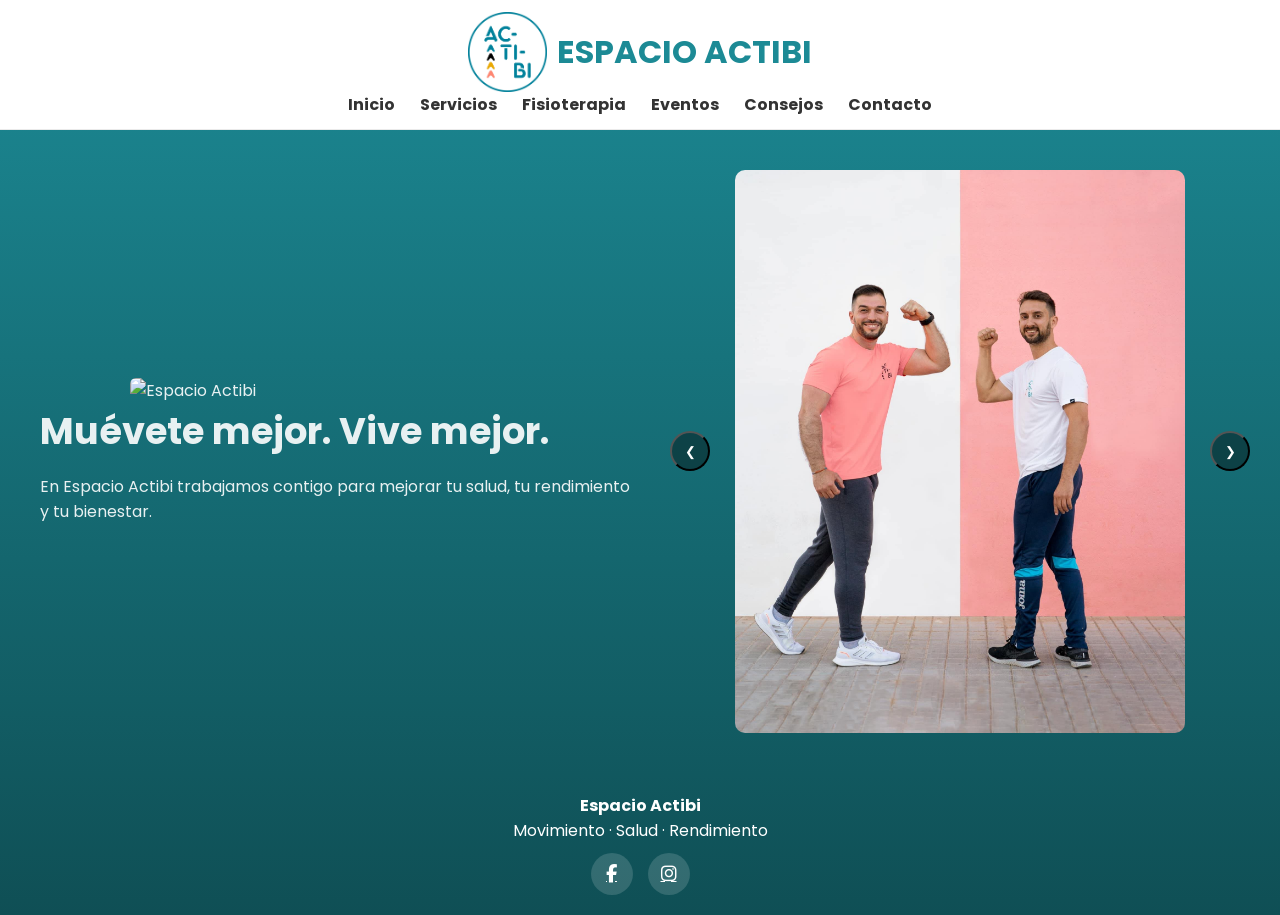
==== index.html @ de7ad3ad "versión 16/7 de mayo" ====
<!DOCTYPE html>
<html lang="es">
<head>
  <meta charset="UTF-8">
  <meta name="viewport" content="width=device-width, initial-scale=1.0">
  <title>Espacio Actibi</title>

  <link rel="stylesheet" href="css/styles.css">

  <!-- ICONOS -->
  <link rel="stylesheet" href="https://cdnjs.cloudflare.com/ajax/libs/font-awesome/6.5.0/css/all.min.css">
</head>
<body>

<!-- HEADER -->
<header>
  <div class="header-container">
    <div class="logo">
      <img src="assets/logo.jpg" alt="Espacio Actibi">
      <h1>ESPACIO ACTIBI</h1>
    </div>
    <nav>
      <ul>
        <li><a href="#inicio">Inicio</a></li>
        <li><a href="#servicios">Servicios</a></li>
        <li><a href="#fisioterapia">Fisioterapia</a></li>
        <li><a href="#eventos">Eventos</a></li>
        <li><a href="#consejos">Consejos</a></li>
        <li><a href="#contacto">Contacto</a></li>
      </ul>
    </nav>
  </div>
</header>

<main id="app">

  <!-- INICIO -->
  <section id="inicio" class="vista activa">
    <div class="contenido-vista">

      <div class="texto">
        <img src="assets/logo2.jpg" alt="Espacio Actibi" class="logo-seccion">
        <h2>Muévete mejor. Vive mejor.</h2>
        <p>En Espacio Actibi trabajamos contigo para mejorar tu salud, tu rendimiento y tu bienestar.</p>
      </div>

      <div class="carousel-container">
        <div class="carousel-track">
          <div class="slide"><img src="assets/inicio/mix_ToniJordi.jpg" alt=""></div>
          <div class="slide"><img src="assets/inicio/mix_entrenando.jpg" alt=""></div>
          <div class="slide"><img src="assets/inicio/mix_plancha.jpg" alt=""></div>
          <div class="slide"><img src="assets/inicio/mix_textoPubli.jpg" alt=""></div>
          <div class="slide"><img src="assets/inicio/mix_textoPubli2.jpg" alt=""></div>
          <div class="slide"><img src="assets/inicio/mix_textoCentro.jpg" alt=""></div>
          <div class="slide"><img src="assets/inicio/mix_entrenoPoseChicas.jpg" alt=""></div>
        </div>

        <button class="arrow prev">&#10094;</button>
        <button class="arrow next">&#10095;</button>
      </div>

    </div>
  </section>

  <!-- SERVICIOS -->
  <section id="servicios" class="vista">
    <div class="contenido-vista">

      <div class="texto">
        <img src="assets/logo3.jpg" alt="Espacio Actibi" class="logo-seccion">
        <h2>Entrenamiento adaptado a ti</h2>
        <p>Cada persona es diferente. Por eso diseñamos entrenamientos personalizados.</p>
      </div>

      <div class="carousel-container">
        <div class="carousel-track">
          <div class="slide"><img src="assets/servicios/entreno.jpg" alt=""></div>
          <div class="slide"><img src="assets/servicios/entreno_mayores1.jpg" alt=""></div>
          <div class="slide"><img src="assets/servicios/enrtreno_plancha2.jpg" alt=""></div>
          <div class="slide"><img src="assets/servicios/entreno_mayores2.jpg" alt=""></div>
        </div>

        <button class="arrow prev">&#10094;</button>
        <button class="arrow next">&#10095;</button>
      </div>

    </div>
  </section>

  <!-- FISIOTERAPIA -->
  <section id="fisioterapia" class="vista">
    <div class="contenido-vista">

      <div class="texto">
        <img src="assets/logofisio.jpg" alt="Espacio Actibi" class="logo-seccion">
        <h2>Fisioterapia activa</h2>
        <p>Te acompañamos en tu recuperación siendo parte activa del proceso.</p>
      </div>

      <div class="carousel-container">
        <div class="carousel-track">
          <div class="slide"><img src="assets/fisioterapia/fisio_1.jpg" alt=""></div>
          <div class="slide"><img src="assets/fisioterapia/fisio_masaje.jpg" alt=""></div>
          <div class="slide"><img src="assets/fisioterapia/rehab_Rehabilitacion.jpg" alt=""></div>
          <div class="slide"><img src="assets/fisioterapia/rehab_rehabilitacion2.jpg.jpg" alt=""></div>
          <div class="slide"><img src="assets/fisioterapia/fisio_ecografia.jpg" alt=""></div>
          <div class="slide"><img src="assets/fisioterapia/fisio_textoFisioActiva.jpg" alt=""></div>
        </div>

        <button class="arrow prev">&#10094;</button>
        <button class="arrow next">&#10095;</button>
      </div>

    </div>
  </section>

  <!-- EVENTOS -->
  <section id="eventos" class="vista">
    <div class="contenido-vista">

      <div class="texto">
        <img src="assets/eventos/eventos_logo.jpg" alt="Espacio Actibi" class="logo-seccion">
        <h2>Entrenar también es compartir</h2>
        <p>Actividades que van más allá del entrenamiento.</p>
      </div>

      <div class="carousel-container">
        <div class="carousel-track">
          <div class="slide"><img src="assets/eventos/Evento_carrera.jpg" alt=""></div>
          <div class="slide"><img src="assets/eventos/Evento_senderismo.jpg" alt=""></div>
          <div class="slide"><img src="assets/eventos/Evento_cena.jpg" alt=""></div>
          <div class="slide"><img src="assets/eventos/Evento_senderistaGrupo.jpg" alt=""></div>
        </div>

        <button class="arrow prev">&#10094;</button>
        <button class="arrow next">&#10095;</button>
      </div>

    </div>
  </section>

  <!-- CONSEJOS -->
  <section id="consejos" class="vista">
    <div class="contenido-vista">

      <div class="texto">
        <img src="assets/logo_4.jpg" alt="Espacio Actibi" class="logo-seccion">
        <h2>Aprende a cuidarte</h2>
        <p>Pequeños cambios pueden marcar grandes diferencias.</p>
      </div>

      <div class="carousel-container">
        <div class="carousel-track">
          <div class="slide"><img src="assets/consejos/consejo_1.jpg" alt=""></div>
          <div class="slide"><img src="assets/consejos/consejo_2.jpg" alt=""></div>
          <div class="slide"><img src="assets/consejos/consejo_3.jpg" alt=""></div>
          <div class="slide"><img src="assets/consejos/consejo_enfoquetexto.jpg" alt=""></div>
          <div class="slide"><img src="assets/consejos/consejo_textoDolor.jpg" alt=""></div>
          <div class="slide"><img src="assets/consejos/consejo_vacaciones.jpg" alt=""></div>
        </div>

        <button class="arrow prev">&#10094;</button>
        <button class="arrow next">&#10095;</button>
      </div>

    </div>
  </section>

  <!-- CONTACTO -->
  <section id="contacto" class="vista contacto">

    <div class="contacto-wrapper">

      <h2>Empieza hoy</h2>
      <p>Si quieres mejorar tu salud o rendimiento, estamos aquí para ayudarte.</p>

      <!-- FORMULARIO -->
      <div class="form-container grande">
        <form action="#" method="post">
          <input type="text" placeholder="Nombre" required>
          <input type="email" placeholder="Email" required>
          <textarea placeholder="Mensaje"></textarea>
          <button type="submit">Enviar</button>
        </form>
      </div>

      <!-- INFO EMPRESA -->
      <div class="info-empresa">

        <div class="bloque">
          <i class="fas fa-map-marker-alt"></i>
          <div>
            <span>Dirección</span>
            <a href="https://www.google.com/maps?q=Carrer+Sant+Félix+44+Nules+Castelló" target="_blank">
              Carrer Sant Félix, 44<br>Nules, Castelló
            </a>
          </div>
        </div>

        <div class="divider"></div>

        <div class="bloque">
          <i class="fas fa-phone"></i>
          <div>
            <span>Teléfono</span>
            <a href="tel:681900306">681 90 03 06</a>
          </div>
        </div>

      </div>

    </div>

  </section>

</main>

<!-- FOOTER -->
<footer>
  <p><strong>Espacio Actibi</strong></p>
  <p>Movimiento · Salud · Rendimiento</p>

  <div class="redes-footer">
    <a href="https://www.facebook.com/espacioactibi" target="_blank">
      <i class="fab fa-facebook-f"></i>
    </a>
    <a href="https://www.instagram.com/espacio_actibi/" target="_blank">
      <i class="fab fa-instagram"></i>
    </a>
  </div>
</footer>

<script src="js/script.js"></script>

</body>
</html>
---- css/styles.css ----
/* =========================
   FUENTE
========================= */
@import url('https://fonts.googleapis.com/css2?family=Poppins:wght@300;400;600;700&display=swap');

/* =========================
   VARIABLES
========================= */
:root {
    --color-principal: #1C8A95;
    --color-secundario: rgba(255,255,255,0.9);
    --color-gris: rgba(255,255,255,0.2);
}

/* =========================
   RESET + CONTROL OVERFLOW
========================= */
* {
    margin: 0;
    padding: 0;
    box-sizing: border-box;
    max-width: 100%;
}

html, body {
    overflow-x: hidden;
}

/* =========================
   BASE
========================= */
body {
    font-family: 'Poppins', sans-serif;
    background: linear-gradient(to bottom, #1C8A95, #0f4f55);
    color: var(--color-secundario);
    display: flex;
    flex-direction: column;
    min-height: 100vh;
}

/* =========================
   HEADER
========================= */
header {
    height: 130px;
    background: white;
    border-bottom: 1px solid #eaeaea;
    display: flex;
    justify-content: center;
    align-items: center;
    position: fixed;
    width: 100%;
    top: 0;
    z-index: 100;
}

.header-container {
    display: flex;
    flex-direction: column;
    align-items: center;
}

.logo {
    display: flex;
    align-items: center;
    gap: 10px;
}

.logo img {
    height: 80px;
}

header h1 {
    color: var(--color-principal);
}

nav ul {
    display: flex;
    gap: 25px;
    list-style: none;
}

nav a {
    color: #333;
    text-decoration: none;
    font-weight: bold;
}

/* =========================
   APP
========================= */
#app {
    margin-top: 130px;
    flex: 1;
}

/* =========================
   VISTAS
========================= */
.vista {
    display: none;
    padding: 40px 20px;
}

.vista.activa {
    display: block;
}

/* =========================
   LAYOUT
========================= */
.contenido-vista {
    display: flex;
    align-items: center;
    justify-content: space-between;
    gap: 40px;
}

/* =========================
   TEXTO
========================= */
.texto {
    flex: 1;
    position: relative;
    left: 20px;
}

.texto h2 {
    font-size: 2.3rem;
    margin-bottom: 15px;
}

.texto p {
    font-size: 1rem;
}

/* =========================
   LOGO SECCIÓN (ARREGLADO)
========================= */
.logo-seccion {
    position: relative;
    left: 90px;
    width: 100%;
    max-width: 350px;
    opacity: 1;
    border-radius: 6px;

}


/* =========================
   CARRUSEL
========================= */
.carousel-container {
    flex: 1;
    overflow: hidden;
    position: relative;
}

.carousel-track {
    display: flex;
    transition: transform 0.5s ease;
}

.slide {
    min-width: 100%;
    display: flex;
    justify-content: center;
}

.slide img {
    max-width: 450px;
    border-radius: 10px;
}

/* =========================
   FLECHAS
========================= */
.arrow {
    position: absolute;
    top: 50%;
    transform: translateY(-50%);
    width: 40px;
    height: 40px;
    border-radius: 50%;
    background: rgba(0,0,0,0.4);
    color: white;
    cursor: pointer;
}

.prev { left: 10px; }
.next { right: 10px; }

/* =========================
   CONTACTO PREMIUM
========================= */

.contacto-wrapper {
    max-width: 600px;
    margin: auto;
    text-align: center;
}

/* TÍTULOS */
.contacto-wrapper h2 {
    font-size: 2rem;
    margin-bottom: 10px;
}

.contacto-wrapper p {
    margin-bottom: 30px;
    opacity: 0.85;
}

/* FORMULARIO */
.form-container.grande {
    background: rgba(255,255,255,0.12);
    backdrop-filter: blur(15px);

    padding: 30px;
    border-radius: 16px;

    box-shadow: 0 15px 35px rgba(0,0,0,0.25);

    margin-bottom: 30px;
}

/* INPUTS */
.form-container input,
.form-container textarea {
    width: 100%;
    padding: 14px;

    border-radius: 8px;
    border: none;

    margin-bottom: 12px;

    background: rgba(255,255,255,0.95);
    font-size: 0.95rem;
}

/* BOTÓN */
.form-container button {
    width: 100%;
    padding: 14px;

    background: #1C8A95;
    color: white;

    border: none;
    border-radius: 8px;

    font-weight: bold;
    font-size: 1rem;

    cursor: pointer;
    transition: all 0.3s ease;
}

.form-container button:hover {
    background: #146d75;
    transform: scale(1.03);
}

/* INFO EMPRESA */
.info-empresa {
    background: rgba(255,255,255,0.08);
    backdrop-filter: blur(12px);

    border-radius: 16px;
    padding: 20px;

    display: flex;
    justify-content: space-between;
    align-items: center;

    box-shadow: 0 10px 25px rgba(0,0,0,0.2);
}

/* BLOQUES */
.bloque {
    display: flex;
    align-items: center;
    gap: 12px;
}

/* ICONOS */
.bloque i {
    font-size: 22px;
    color: #fff;
}

/* TEXTO */
.bloque span {
    font-size: 0.8rem;
    opacity: 0.7;
    display: block;
}

.bloque a {
    color: white;
    font-weight: bold;
    text-decoration: none;
}

.bloque a:hover {
    text-decoration: underline;
}

/* DIVISOR */
.divider {
    width: 1px;
    height: 40px;
    background: rgba(255,255,255,0.2);
}
/* =========================
   FOOTER
========================= */
footer {
    text-align: center;
    padding: 20px;
    color: white;
}

/* CONTENEDOR ICONOS */
.redes-footer {
    display: flex;
    justify-content: center;
    gap: 15px;
    margin-top: 10px;
}

/* ICONOS */
.redes-footer a {
    width: 42px;
    height: 42px;

    display: flex;
    align-items: center;
    justify-content: center;

    border-radius: 50%;

    background: rgba(255,255,255,0.15); /* 🔥 visible pero integrado */
    color: white;

    font-size: 18px;

    transition: all 0.3s ease;
}

/* HOVER GENERAL */
.redes-footer a:hover {
    transform: scale(1.1);
}

/* COLORES REDES */
.redes-footer a:nth-child(1):hover {
    background: #1877f2; /* Facebook */
}

.redes-footer a:nth-child(2):hover {
    background: #E1306C; /* Instagram */
}
/* =========================
   RESPONSIVE
========================= */
@media (max-width: 768px) {

    .contenido-vista {
        flex-direction: column;
        text-align: center;
    }

    .logo-seccion {
        position: static;
        width: 120px;
        margin: 0 auto 10px;
        opacity: 0.95;
    }

    .info-empresa {
        flex-direction: column;
        gap: 10px;
    }

}
@media (max-width: 768px) {

    /* =========================
       HEADER
    ========================= */
    header {
        height: auto;
        padding: 10px 0;
    }

    .header-container {
        width: 100%;
        align-items: center;
    }

    .logo {
        justify-content: center;
        gap: 8px;
    }

    .logo img {
        height: 50px; /* 🔥 antes 80px */
    }

    header h1 {
        font-size: 1.2rem;
    }

    /* =========================
       MENÚ
    ========================= */
    nav ul {
        display: grid;
        grid-template-columns: repeat(3, 1fr); /* 🔥 2 filas limpias */
        gap: 6px;
        padding: 5px 10px;
        text-align: center;
    }

    nav a {
        font-size: 0.8rem;
        padding: 4px;
    }

    /* =========================
       APP
    ========================= */
    #app {
        margin-top: 110px;
    }

    /* =========================
       VISTAS
    ========================= */
    .vista {
        padding: 40px 15px;
    }

    /* =========================
       LAYOUT
    ========================= */
    .contenido-vista {
        flex-direction: column;
        align-items: center;
        text-align: center;
        gap: 25px;
    }

    /* =========================
       TEXTO
    ========================= */
    .texto h2 {
        font-size: 1.8rem;
    }

    .texto p {
        font-size: 0.95rem;
    }

    /* =========================
       LOGO SECCIÓN (ARREGLADO)
    ========================= */
    .logo-seccion {
        position: static; /* 🔥 evita overflow */
        width: 120px;
        margin: 0 auto 10px;
        opacity: 0.95;
    }

    /* =========================
       CARRUSEL
    ========================= */
    .slide img {
        max-width: 90%;
    }

    /* =========================
       CONTACTO
    ========================= */
    .form-container.grande {
        padding: 20px;
    }

    .info-empresa {
        flex-direction: column;
        gap: 10px;
    }

    /* =========================
       FOOTER
    ========================= */
    footer {
        padding: 15px 10px;
    }

}
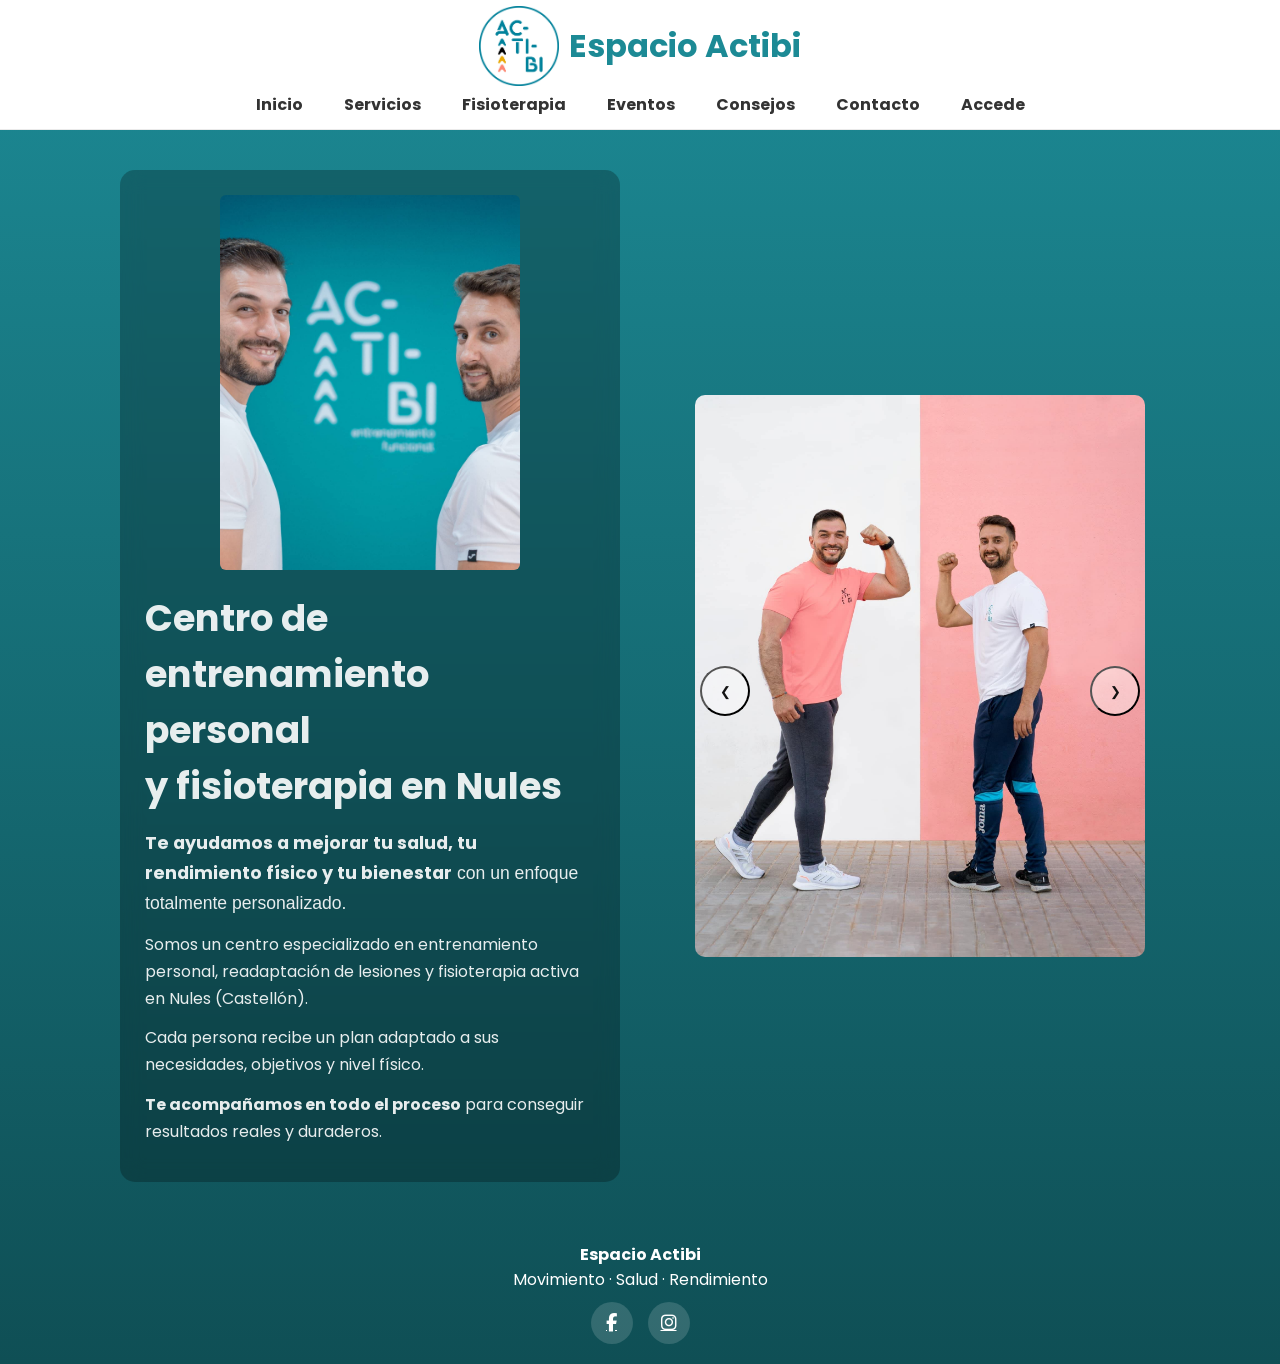
==== commit cf2f2899: "versión 18/7 de mayo" ====
--- a/index.html
+++ b/index.html
@@ -3,7 +3,8 @@
 <head>
   <meta charset="UTF-8">
   <meta name="viewport" content="width=device-width, initial-scale=1.0">
-  <title>Espacio Actibi</title>
+  <meta name="description" content="Centro de entrenamiento personal y fisioterapia en Nules. Mejora tu salud, recupera lesiones y entrena con profesionales.">
+  <title>Entrenamiento personal y fisioterapia en Nules | Espacio Actibi</title>
 
   <link rel="stylesheet" href="css/styles.css">
 
@@ -17,7 +18,7 @@
   <div class="header-container">
     <div class="logo">
       <img src="assets/logo.jpg" alt="Espacio Actibi">
-      <h1>ESPACIO ACTIBI</h1>
+      <h1>Espacio Actibi</h1>
     </div>
     <nav>
       <ul>
@@ -27,6 +28,7 @@
         <li><a href="#eventos">Eventos</a></li>
         <li><a href="#consejos">Consejos</a></li>
         <li><a href="#contacto">Contacto</a></li>
+        <li><a href="#login">Accede</a></li>
       </ul>
     </nav>
   </div>
@@ -40,10 +42,19 @@
 
       <div class="texto">
         <img src="assets/logo2.jpg" alt="Espacio Actibi" class="logo-seccion">
-        <h2>Muévete mejor. Vive mejor.</h2>
-        <p>En Espacio Actibi trabajamos contigo para mejorar tu salud, tu rendimiento y tu bienestar.</p>
-      </div>
-
+        <h2>
+          Centro de entrenamiento personal<br>
+          y fisioterapia en Nules
+        </h2>
+
+        <p><strong>Te ayudamos a mejorar tu salud, tu rendimiento físico y tu bienestar</strong> con un enfoque totalmente personalizado.</p>
+
+        <p>Somos un centro especializado en entrenamiento personal, readaptación de lesiones y fisioterapia activa en Nules (Castellón).</p>
+
+        <p>Cada persona recibe un plan adaptado a sus necesidades, objetivos y nivel físico.</p>
+
+        <p><strong>Te acompañamos en todo el proceso</strong> para conseguir resultados reales y duraderos.</p>
+      </div>
       <div class="carousel-container">
         <div class="carousel-track">
           <div class="slide"><img src="assets/inicio/mix_ToniJordi.jpg" alt=""></div>
@@ -68,8 +79,13 @@
 
       <div class="texto">
         <img src="assets/logo3.jpg" alt="Espacio Actibi" class="logo-seccion">
-        <h2>Entrenamiento adaptado a ti</h2>
-        <p>Cada persona es diferente. Por eso diseñamos entrenamientos personalizados.</p>
+        <h2>Entrenamiento personal adaptado a ti</h2>
+
+        <p><strong>Programas de entrenamiento diseñados para ti</strong>, según tu nivel, objetivos y experiencia.</p>
+
+        <p>Trabajamos con personas de todas las edades: iniciación, mejora física, pérdida de peso o rendimiento deportivo.</p>
+
+        <p><strong>Entrena de forma segura, eficaz y progresiva</strong>, evitando lesiones y mejorando tu calidad de vida.</p>
       </div>
 
       <div class="carousel-container">
@@ -93,8 +109,13 @@
 
       <div class="texto">
         <img src="assets/logofisio.jpg" alt="Espacio Actibi" class="logo-seccion">
-        <h2>Fisioterapia activa</h2>
-        <p>Te acompañamos en tu recuperación siendo parte activa del proceso.</p>
+        <h2>Fisioterapia en Nules basada en el movimiento</h2>
+
+        <p><strong>Tratamos la causa del problema, no solo el dolor.</strong></p>
+
+        <p>Combinamos terapia manual, ejercicio terapéutico y tecnología para una recuperación completa.</p>
+
+        <p><strong>Evita recaídas y mejora tu calidad de vida</strong> con un enfoque activo y personalizado.</p>
       </div>
 
       <div class="carousel-container">
@@ -102,7 +123,7 @@
           <div class="slide"><img src="assets/fisioterapia/fisio_1.jpg" alt=""></div>
           <div class="slide"><img src="assets/fisioterapia/fisio_masaje.jpg" alt=""></div>
           <div class="slide"><img src="assets/fisioterapia/rehab_Rehabilitacion.jpg" alt=""></div>
-          <div class="slide"><img src="assets/fisioterapia/rehab_rehabilitacion2.jpg.jpg" alt=""></div>
+          <div class="slide"><img src="assets/fisioterapia/rehab_rehabilitacion2.jpg" alt=""></div>
           <div class="slide"><img src="assets/fisioterapia/fisio_ecografia.jpg" alt=""></div>
           <div class="slide"><img src="assets/fisioterapia/fisio_textoFisioActiva.jpg" alt=""></div>
         </div>
@@ -120,8 +141,13 @@
 
       <div class="texto">
         <img src="assets/eventos/eventos_logo.jpg" alt="Espacio Actibi" class="logo-seccion">
-        <h2>Entrenar también es compartir</h2>
-        <p>Actividades que van más allá del entrenamiento.</p>
+        <h2>Eventos y actividades deportivas</h2>
+
+        <p><strong>Fomentamos un estilo de vida activo y saludable.</strong></p>
+
+        <p>Organizamos rutas, actividades grupales y eventos deportivos para crear comunidad.</p>
+
+        <p>Entrenar también es compartir, motivarse y disfrutar.</p>
       </div>
 
       <div class="carousel-container">
@@ -145,8 +171,13 @@
 
       <div class="texto">
         <img src="assets/logo_4.jpg" alt="Espacio Actibi" class="logo-seccion">
-        <h2>Aprende a cuidarte</h2>
-        <p>Pequeños cambios pueden marcar grandes diferencias.</p>
+        <h2>Consejos de salud y entrenamiento</h2>
+
+        <p><strong>Aprende a cuidarte mejor en tu día a día.</strong></p>
+
+        <p>Consejos prácticos para prevenir lesiones, mejorar tu rendimiento y mantener hábitos saludables.</p>
+
+        <p>Pequeños cambios que generan grandes resultados.</p>
       </div>
 
       <div class="carousel-container">
@@ -171,8 +202,9 @@
 
     <div class="contacto-wrapper">
 
-      <h2>Empieza hoy</h2>
-      <p>Si quieres mejorar tu salud o rendimiento, estamos aquí para ayudarte.</p>
+      <h2>Empieza hoy a mejorar tu salud</h2>
+
+      <p><strong>Estamos aquí para ayudarte.</strong> Contacta con nosotros y te asesoraremos sin compromiso.</p>
 
       <!-- FORMULARIO -->
       <div class="form-container grande">
@@ -212,7 +244,25 @@
     </div>
 
   </section>
-
+  <!-- ACCESO -->
+  <section id="login" class="vista login">
+    <div class="login-wrapper">
+
+      <h2>Acceso clientes</h2>
+
+      <p>Accede a tu área personal para consultar tu entrenamiento, evolución y citas.</p>
+
+      <div class="login-box">
+        <form>
+          <input type="email" placeholder="Email" required>
+          <input type="password" placeholder="Contraseña" required>
+
+          <button type="submit">Acceder</button>
+        </form>
+      </div>
+
+    </div>
+  </section>
 </main>
 
 <!-- FOOTER -->
--- a/css/styles.css
+++ b/css/styles.css
@@ -74,6 +74,9 @@
     color: var(--color-principal);
 }
 
+/* =========================
+   MENÚ
+========================= */
 nav ul {
     display: flex;
     gap: 25px;
@@ -81,11 +84,40 @@
 }
 
 nav a {
+    position: relative;
+    display: inline-block;
+
     color: #333;
     text-decoration: none;
     font-weight: bold;
-}
-
+
+    padding: 6px 8px;
+    transition: color 0.3s ease;
+}
+
+/* HOVER DESKTOP */
+nav a:hover {
+    color: var(--color-principal);
+}
+
+nav a::after {
+    content: "";
+    position: absolute;
+    left: 50%;
+    bottom: -4px;
+
+    width: 0%;
+    height: 2px;
+
+    background: var(--color-principal);
+
+    transform: translateX(-50%);
+    transition: width 0.3s ease;
+}
+
+nav a:hover::after {
+    width: 70%;
+}
 /* =========================
    APP
 ========================= */
@@ -112,39 +144,50 @@
 .contenido-vista {
     display: flex;
     align-items: center;
-    justify-content: space-between;
-    gap: 40px;
+    justify-content: center; /* 🔥 clave */
+    gap: 60px; /* ajusta espacio */
+    max-width: 1600px;
+    margin: auto;
 }
 
 /* =========================
    TEXTO
 ========================= */
 .texto {
-    flex: 1;
-    position: relative;
-    left: 20px;
+    display: flex;
+    flex-direction: column;
+    align-items: center;
+    max-width: 500px;
+    background: rgba(0, 0, 0, 0.25);
+    backdrop-filter: blur(10px);
+    padding: 25px;
+    border-radius: 15px;
 }
 
 .texto h2 {
     font-size: 2.3rem;
     margin-bottom: 15px;
 }
-
+.texto p:first-of-type {
+    font-size: 1.1rem;
+    font-weight: 500;
+}
 .texto p {
-    font-size: 1rem;
-}
-
-/* =========================
-   LOGO SECCIÓN (ARREGLADO)
+    line-height: 1.7;
+    margin-bottom: 12px;
+}
+
+/* =========================
+   LOGO SECCIÓN
 ========================= */
 .logo-seccion {
     position: relative;
-    left: 90px;
     width: 100%;
-    max-width: 350px;
+    max-width: 300px;
     opacity: 1;
     border-radius: 6px;
-
+    display: block;
+    margin: 0 auto 20px auto;
 }
 
 
@@ -152,6 +195,7 @@
    CARRUSEL
 ========================= */
 .carousel-container {
+    max-width: 480px;
     flex: 1;
     overflow: hidden;
     position: relative;
@@ -179,17 +223,17 @@
 .arrow {
     position: absolute;
     top: 50%;
-    transform: translateY(-50%);
-    width: 40px;
-    height: 40px;
+    transform: translateY(-20%);
+    width: 50px;
+    height: 50px;
     border-radius: 50%;
-    background: rgba(0,0,0,0.4);
-    color: white;
+    background: rgba(255, 255, 255, 0.4);
+    color: #131313;
     cursor: pointer;
 }
 
-.prev { left: 10px; }
-.next { right: 10px; }
+.prev { left: 20px; }
+.next { right: 20px; }
 
 /* =========================
    CONTACTO PREMIUM
@@ -315,6 +359,51 @@
     background: rgba(255,255,255,0.2);
 }
 /* =========================
+   LOGIN
+========================= */
+.login-wrapper {
+    max-width: 400px;
+    margin: auto;
+    text-align: center;
+}
+
+.login-box {
+    margin-top: 20px;
+    padding: 25px;
+
+    background: rgba(255,255,255,0.1);
+    backdrop-filter: blur(10px);
+
+    border-radius: 15px;
+}
+
+.login-box input {
+    width: 100%;
+    padding: 10px;
+    margin-bottom: 10px;
+
+    border: none;
+    border-radius: 8px;
+}
+
+.login-box button {
+    width: 100%;
+    padding: 10px;
+
+    background: var(--color-principal);
+    color: white;
+
+    border: none;
+    border-radius: 8px;
+    cursor: pointer;
+
+    transition: 0.3s;
+}
+
+.login-box button:hover {
+    background: #146b73;
+}
+/* =========================
    FOOTER
 ========================= */
 footer {
@@ -374,6 +463,7 @@
     }
 
     .logo-seccion {
+
         position: static;
         width: 120px;
         margin: 0 auto 10px;
@@ -393,11 +483,11 @@
     ========================= */
     header {
         height: auto;
-        padding: 10px 0;
+        padding: 05px 0;
     }
 
     .header-container {
-        width: 100%;
+        width: 90%;
         align-items: center;
     }
 
@@ -407,11 +497,11 @@
     }
 
     .logo img {
-        height: 50px; /* 🔥 antes 80px */
+        height: 40px; /* 🔥 antes 80px */
     }
 
     header h1 {
-        font-size: 1.2rem;
+        font-size: 1.1rem;
     }
 
     /* =========================
@@ -419,17 +509,52 @@
     ========================= */
     nav ul {
         display: grid;
-        grid-template-columns: repeat(3, 1fr); /* 🔥 2 filas limpias */
+        grid-template-columns: repeat(3, 1fr);
         gap: 6px;
         padding: 5px 10px;
         text-align: center;
     }
 
+    /* ENLACES */
     nav a {
+        display: inline-block;
+        position: relative;
+
         font-size: 0.8rem;
-        padding: 4px;
-    }
-
+        padding: 6px 4px;
+
+        color: #333;
+        text-decoration: none;
+        font-weight: bold;
+
+        transition: color 0.3s ease;
+    }
+
+    /* EFECTO HOVER (SOLO DESKTOP REAL) */
+    @media (hover: hover) {
+        nav a:hover {
+            color: var(--color-principal);
+        }
+
+        nav a::after {
+            content: "";
+            position: absolute;
+            left: 50%;
+            bottom: -3px;
+
+            width: 0%;
+            height: 2px;
+
+            background: var(--color-principal);
+
+            transform: translateX(-50%);
+            transition: width 0.3s ease;
+        }
+
+        nav a:hover::after {
+            width: 70%;
+        }
+    }
     /* =========================
        APP
     ========================= */
@@ -458,10 +583,11 @@
        TEXTO
     ========================= */
     .texto h2 {
-        font-size: 1.8rem;
-    }
+        max-width: 90%;
+        margin: 0 auto;    }
 
     .texto p {
+        text-align: center;
         font-size: 0.95rem;
     }
 
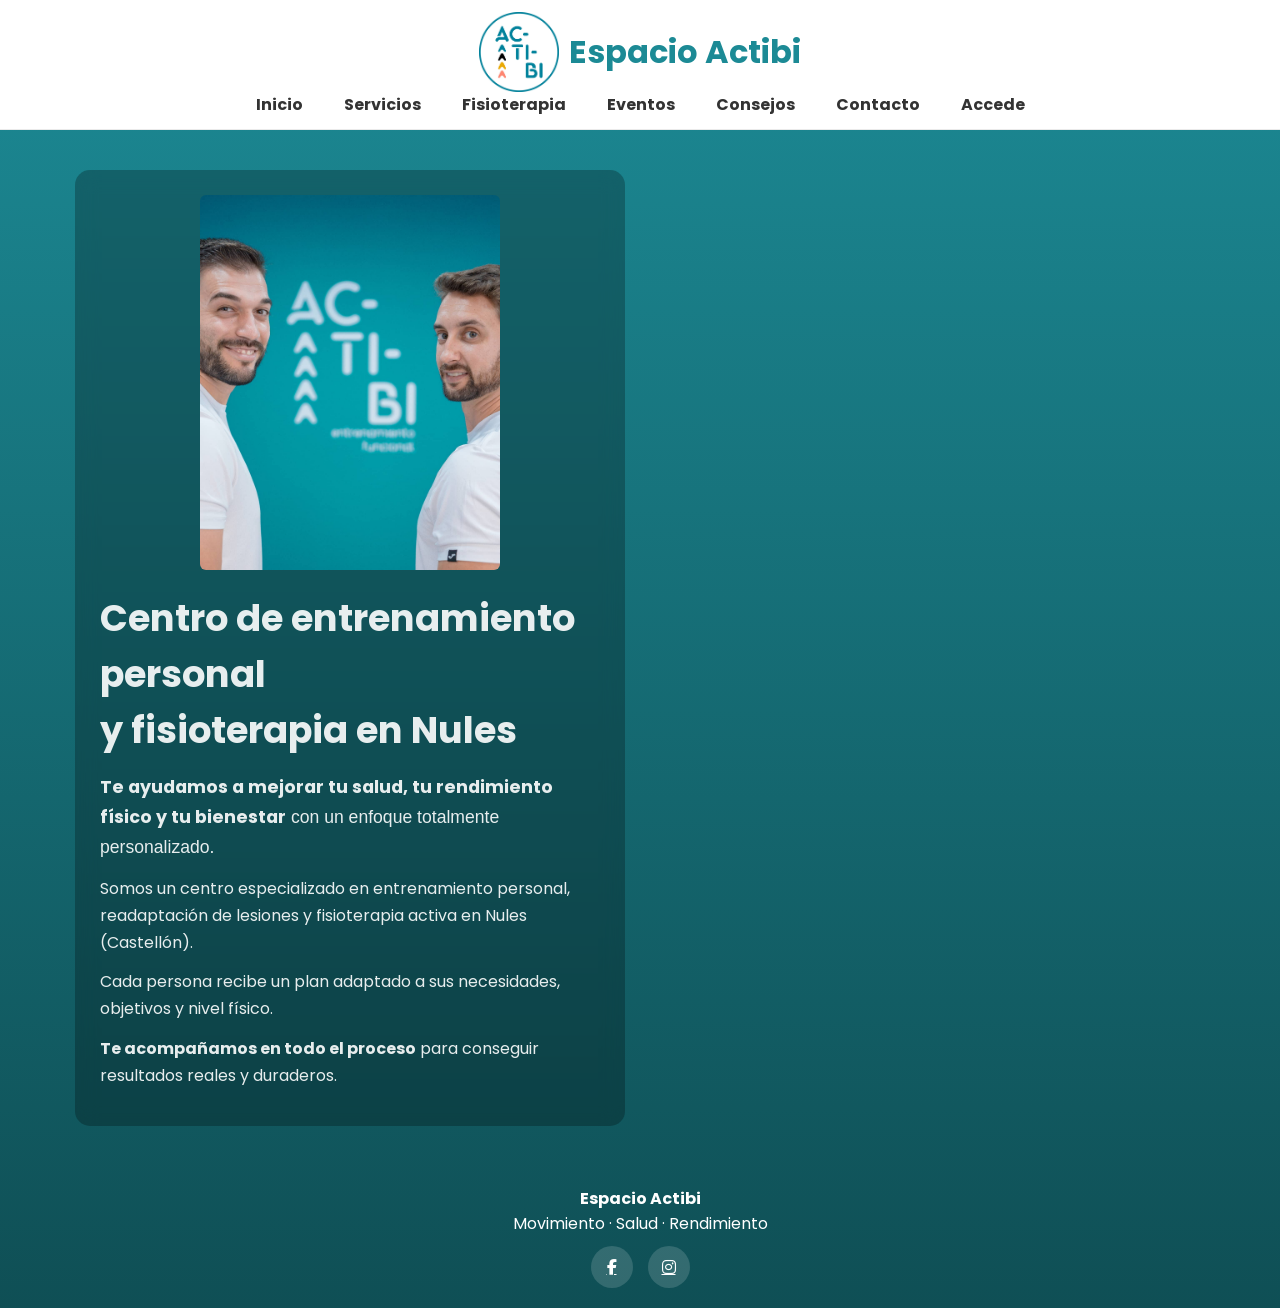
==== commit 40c861c8: "versión 18/7 de mayo" ====
--- a/index.html
+++ b/index.html
@@ -19,6 +19,9 @@
     <div class="logo">
       <img src="assets/logo.jpg" alt="Espacio Actibi">
       <h1>Espacio Actibi</h1>
+    </div>
+    <div class="menu-toggle">
+      <i class="fas fa-bars"></i>
     </div>
     <nav>
       <ul>
@@ -55,6 +58,38 @@
 
         <p><strong>Te acompañamos en todo el proceso</strong> para conseguir resultados reales y duraderos.</p>
       </div>
+      <div class="video-container">
+        <iframe
+                src="https://www.youtube.com/embed/JPNatou9WK0"
+                title="Video motivacional"
+                frameborder="0"
+                allow="accelerometer; autoplay; clipboard-write; encrypted-media; gyroscope; picture-in-picture"
+                allowfullscreen>
+        </iframe>
+      </div>
+
+        <button class="arrow prev">&#10094;</button>
+        <button class="arrow next">&#10095;</button>
+      </div>
+
+    </div>
+  </section>
+
+  <!-- SERVICIOS -->
+  <section id="servicios" class="vista">
+    <div class="contenido-vista">
+
+      <div class="texto">
+        <img src="assets/logo3.jpg" alt="Espacio Actibi" class="logo-seccion">
+        <h2>Entrenamiento personal adaptado a ti</h2>
+
+        <p><strong>Programas de entrenamiento diseñados para ti</strong>, según tu nivel, objetivos y experiencia.</p>
+
+        <p>Trabajamos con personas de todas las edades: iniciación, mejora física, pérdida de peso o rendimiento deportivo.</p>
+
+        <p><strong>Entrena de forma segura, eficaz y progresiva</strong>, evitando lesiones y mejorando tu calidad de vida.</p>
+      </div>
+
       <div class="carousel-container">
         <div class="carousel-track">
           <div class="slide"><img src="assets/inicio/mix_ToniJordi.jpg" alt=""></div>
@@ -64,36 +99,6 @@
           <div class="slide"><img src="assets/inicio/mix_textoPubli2.jpg" alt=""></div>
           <div class="slide"><img src="assets/inicio/mix_textoCentro.jpg" alt=""></div>
           <div class="slide"><img src="assets/inicio/mix_entrenoPoseChicas.jpg" alt=""></div>
-        </div>
-
-        <button class="arrow prev">&#10094;</button>
-        <button class="arrow next">&#10095;</button>
-      </div>
-
-    </div>
-  </section>
-
-  <!-- SERVICIOS -->
-  <section id="servicios" class="vista">
-    <div class="contenido-vista">
-
-      <div class="texto">
-        <img src="assets/logo3.jpg" alt="Espacio Actibi" class="logo-seccion">
-        <h2>Entrenamiento personal adaptado a ti</h2>
-
-        <p><strong>Programas de entrenamiento diseñados para ti</strong>, según tu nivel, objetivos y experiencia.</p>
-
-        <p>Trabajamos con personas de todas las edades: iniciación, mejora física, pérdida de peso o rendimiento deportivo.</p>
-
-        <p><strong>Entrena de forma segura, eficaz y progresiva</strong>, evitando lesiones y mejorando tu calidad de vida.</p>
-      </div>
-
-      <div class="carousel-container">
-        <div class="carousel-track">
-          <div class="slide"><img src="assets/servicios/entreno.jpg" alt=""></div>
-          <div class="slide"><img src="assets/servicios/entreno_mayores1.jpg" alt=""></div>
-          <div class="slide"><img src="assets/servicios/enrtreno_plancha2.jpg" alt=""></div>
-          <div class="slide"><img src="assets/servicios/entreno_mayores2.jpg" alt=""></div>
         </div>
 
         <button class="arrow prev">&#10094;</button>
--- a/css/styles.css
+++ b/css/styles.css
@@ -13,13 +13,12 @@
 }
 
 /* =========================
-   RESET + CONTROL OVERFLOW
+   RESET
 ========================= */
 * {
     margin: 0;
     padding: 0;
     box-sizing: border-box;
-    max-width: 100%;
 }
 
 html, body {
@@ -36,6 +35,7 @@
     display: flex;
     flex-direction: column;
     min-height: 100vh;
+    padding-top: 130px;
 }
 
 /* =========================
@@ -77,6 +77,10 @@
 /* =========================
    MENÚ
 ========================= */
+.menu-toggle {
+    display: none;
+}
+
 nav ul {
     display: flex;
     gap: 25px;
@@ -85,17 +89,13 @@
 
 nav a {
     position: relative;
-    display: inline-block;
-
     color: #333;
     text-decoration: none;
     font-weight: bold;
-
     padding: 6px 8px;
     transition: color 0.3s ease;
 }
 
-/* HOVER DESKTOP */
 nav a:hover {
     color: var(--color-principal);
 }
@@ -105,12 +105,9 @@
     position: absolute;
     left: 50%;
     bottom: -4px;
-
     width: 0%;
     height: 2px;
-
     background: var(--color-principal);
-
     transform: translateX(-50%);
     transition: width 0.3s ease;
 }
@@ -118,11 +115,11 @@
 nav a:hover::after {
     width: 70%;
 }
+
 /* =========================
    APP
 ========================= */
 #app {
-    margin-top: 130px;
     flex: 1;
 }
 
@@ -139,15 +136,40 @@
 }
 
 /* =========================
-   LAYOUT
+   LAYOUT GENERAL
 ========================= */
 .contenido-vista {
     display: flex;
     align-items: center;
-    justify-content: center; /* 🔥 clave */
-    gap: 60px; /* ajusta espacio */
+    justify-content: center;
+    gap: 60px;
     max-width: 1600px;
     margin: auto;
+}
+
+/* =========================
+   INICIO (MEJORADO)
+========================= */
+#inicio .contenido-vista {
+    justify-content: center;
+    gap: 80px;
+    max-width: 1200px;
+}
+
+#inicio .texto {
+    max-width: 550px;
+    align-items: flex-start;
+    text-align: left;
+}
+
+#inicio .video-container {
+    flex: 1;
+    max-width: 500px;
+}
+
+/* 🔥 eliminar flechas solo en inicio */
+#inicio .arrow {
+    display: none;
 }
 
 /* =========================
@@ -168,10 +190,12 @@
     font-size: 2.3rem;
     margin-bottom: 15px;
 }
+
 .texto p:first-of-type {
     font-size: 1.1rem;
     font-weight: 500;
 }
+
 .texto p {
     line-height: 1.7;
     margin-bottom: 12px;
@@ -181,15 +205,30 @@
    LOGO SECCIÓN
 ========================= */
 .logo-seccion {
+    width: 100%;
+    max-width: 300px;
+    border-radius: 6px;
+    margin: 0 auto 20px auto;
+}
+
+/* =========================
+   VIDEO
+========================= */
+.video-container {
     position: relative;
     width: 100%;
-    max-width: 300px;
-    opacity: 1;
-    border-radius: 6px;
-    display: block;
-    margin: 0 auto 20px auto;
-}
-
+    max-width: 500px;
+    padding-bottom: 56.25%;
+}
+
+.video-container iframe {
+    position: absolute;
+    top: 0;
+    left: 0;
+    width: 100%;
+    height: 100%;
+    border-radius: 10px;
+}
 
 /* =========================
    CARRUSEL
@@ -213,6 +252,7 @@
 }
 
 .slide img {
+    width: 100%;
     max-width: 450px;
     border-radius: 10px;
 }
@@ -223,7 +263,7 @@
 .arrow {
     position: absolute;
     top: 50%;
-    transform: translateY(-20%);
+    transform: translateY(-50%);
     width: 50px;
     height: 50px;
     border-radius: 50%;
@@ -236,16 +276,14 @@
 .next { right: 20px; }
 
 /* =========================
-   CONTACTO PREMIUM
-========================= */
-
+   CONTACTO
+========================= */
 .contacto-wrapper {
     max-width: 600px;
     margin: auto;
     text-align: center;
 }
 
-/* TÍTULOS */
 .contacto-wrapper h2 {
     font-size: 2rem;
     margin-bottom: 10px;
@@ -256,108 +294,110 @@
     opacity: 0.85;
 }
 
-/* FORMULARIO */
 .form-container.grande {
     background: rgba(255,255,255,0.12);
     backdrop-filter: blur(15px);
-
     padding: 30px;
     border-radius: 16px;
-
     box-shadow: 0 15px 35px rgba(0,0,0,0.25);
-
     margin-bottom: 30px;
 }
 
-/* INPUTS */
 .form-container input,
 .form-container textarea {
     width: 100%;
     padding: 14px;
-
     border-radius: 8px;
     border: none;
-
     margin-bottom: 12px;
-
     background: rgba(255,255,255,0.95);
-    font-size: 0.95rem;
-}
-
-/* BOTÓN */
+}
+
 .form-container button {
     width: 100%;
     padding: 14px;
-
-    background: #1C8A95;
+    background: var(--color-principal);
     color: white;
-
     border: none;
     border-radius: 8px;
-
     font-weight: bold;
-    font-size: 1rem;
-
     cursor: pointer;
-    transition: all 0.3s ease;
 }
 
 .form-container button:hover {
     background: #146d75;
-    transform: scale(1.03);
 }
 
 /* INFO EMPRESA */
 .info-empresa {
-    background: rgba(255,255,255,0.08);
-    backdrop-filter: blur(12px);
-
-    border-radius: 16px;
-    padding: 20px;
+    background: rgba(255,255,255,0.12);
+    backdrop-filter: blur(15px);
+
+    border-radius: 20px;
+    padding: 25px 30px;
 
     display: flex;
     justify-content: space-between;
     align-items: center;
-
-    box-shadow: 0 10px 25px rgba(0,0,0,0.2);
+    gap: 30px;
+
+    box-shadow: 0 15px 35px rgba(0,0,0,0.25);
+    border: 1px solid rgba(255,255,255,0.15);
+
+    transition: all 0.3s ease;
+}
+
+.info-empresa:hover {
+    transform: translateY(-3px);
 }
 
 /* BLOQUES */
 .bloque {
     display: flex;
     align-items: center;
-    gap: 12px;
+    gap: 15px;
 }
 
 /* ICONOS */
 .bloque i {
-    font-size: 22px;
-    color: #fff;
+    font-size: 18px;
+    color: white;
+
+    background: rgba(255,255,255,0.15);
+    padding: 10px;
+    border-radius: 50%;
 }
 
 /* TEXTO */
 .bloque span {
-    font-size: 0.8rem;
+    font-size: 0.75rem;
     opacity: 0.7;
     display: block;
 }
 
 .bloque a {
     color: white;
-    font-weight: bold;
+    font-weight: 600;
     text-decoration: none;
 }
 
 .bloque a:hover {
     text-decoration: underline;
-}
-
-/* DIVISOR */
+    opacity: 0.9;
+}
+
+/* DIVISOR MEJORADO */
 .divider {
     width: 1px;
-    height: 40px;
-    background: rgba(255,255,255,0.2);
-}
+    height: 50px;
+    background: linear-gradient(
+            to bottom,
+            transparent,
+            rgba(255,255,255,0.5),
+            transparent
+    );
+}
+
 /* =========================
    LOGIN
 ========================= */
@@ -370,10 +410,8 @@
 .login-box {
     margin-top: 20px;
     padding: 25px;
-
     background: rgba(255,255,255,0.1);
     backdrop-filter: blur(10px);
-
     border-radius: 15px;
 }
 
@@ -381,7 +419,6 @@
     width: 100%;
     padding: 10px;
     margin-bottom: 10px;
-
     border: none;
     border-radius: 8px;
 }
@@ -389,20 +426,12 @@
 .login-box button {
     width: 100%;
     padding: 10px;
-
     background: var(--color-principal);
     color: white;
-
     border: none;
     border-radius: 8px;
-    cursor: pointer;
-
-    transition: 0.3s;
-}
-
-.login-box button:hover {
-    background: #146b73;
-}
+}
+
 /* =========================
    FOOTER
 ========================= */
@@ -412,7 +441,6 @@
     color: white;
 }
 
-/* CONTENEDOR ICONOS */
 .redes-footer {
     display: flex;
     justify-content: center;
@@ -420,211 +448,110 @@
     margin-top: 10px;
 }
 
-/* ICONOS */
 .redes-footer a {
     width: 42px;
     height: 42px;
-
     display: flex;
     align-items: center;
     justify-content: center;
-
     border-radius: 50%;
-
-    background: rgba(255,255,255,0.15); /* 🔥 visible pero integrado */
+    background: rgba(255,255,255,0.15);
     color: white;
-
-    font-size: 18px;
-
     transition: all 0.3s ease;
 }
 
-/* HOVER GENERAL */
 .redes-footer a:hover {
     transform: scale(1.1);
 }
 
-/* COLORES REDES */
 .redes-footer a:nth-child(1):hover {
-    background: #1877f2; /* Facebook */
+    background: #1877f2;
 }
 
 .redes-footer a:nth-child(2):hover {
-    background: #E1306C; /* Instagram */
-}
+    background: #E1306C;
+}
+
 /* =========================
    RESPONSIVE
 ========================= */
 @media (max-width: 768px) {
+
+    body {
+        padding-top: 90px;
+    }
+
+    header {
+        height: auto;
+        padding: 10px 0;
+        position: relative;
+    }
+
+    .logo img {
+        height: 40px;
+    }
+
+    header h1 {
+        font-size: 1rem;
+    }
+
+    .menu-toggle {
+        display: block;
+        position: absolute;
+        right: 15px;
+        top: 15px;
+        font-size: 22px;
+        cursor: pointer;
+        color: #333;
+    }
+
+    nav ul {
+        display: none;
+        flex-direction: column;
+        position: absolute;
+        top: 100%;
+        left: 0;
+        width: 100%;
+        background: white;
+    }
+
+    nav ul.activo {
+        display: flex;
+    }
+
+    nav li {
+        padding: 12px;
+        text-align: center;
+    }
 
     .contenido-vista {
         flex-direction: column;
-        text-align: center;
-    }
-
-    .logo-seccion {
-
-        position: static;
-        width: 120px;
-        margin: 0 auto 10px;
-        opacity: 0.95;
-    }
-
-    .info-empresa {
-        flex-direction: column;
-        gap: 10px;
-    }
-
-}
-@media (max-width: 768px) {
-
-    /* =========================
-       HEADER
-    ========================= */
-    header {
-        height: auto;
-        padding: 05px 0;
-    }
-
-    .header-container {
-        width: 90%;
-        align-items: center;
-    }
-
-    .logo {
+        gap: 20px;
+    }
+
+    #inicio .contenido-vista {
         justify-content: center;
-        gap: 8px;
-    }
-
-    .logo img {
-        height: 40px; /* 🔥 antes 80px */
-    }
-
-    header h1 {
-        font-size: 1.1rem;
-    }
-
-    /* =========================
-       MENÚ
-    ========================= */
-    nav ul {
-        display: grid;
-        grid-template-columns: repeat(3, 1fr);
-        gap: 6px;
-        padding: 5px 10px;
-        text-align: center;
-    }
-
-    /* ENLACES */
-    nav a {
-        display: inline-block;
-        position: relative;
-
-        font-size: 0.8rem;
-        padding: 6px 4px;
-
-        color: #333;
-        text-decoration: none;
-        font-weight: bold;
-
-        transition: color 0.3s ease;
-    }
-
-    /* EFECTO HOVER (SOLO DESKTOP REAL) */
-    @media (hover: hover) {
-        nav a:hover {
-            color: var(--color-principal);
-        }
-
-        nav a::after {
-            content: "";
-            position: absolute;
-            left: 50%;
-            bottom: -3px;
-
-            width: 0%;
-            height: 2px;
-
-            background: var(--color-principal);
-
-            transform: translateX(-50%);
-            transition: width 0.3s ease;
-        }
-
-        nav a:hover::after {
-            width: 70%;
-        }
-    }
-    /* =========================
-       APP
-    ========================= */
-    #app {
-        margin-top: 110px;
-    }
-
-    /* =========================
-       VISTAS
-    ========================= */
-    .vista {
-        padding: 40px 15px;
-    }
-
-    /* =========================
-       LAYOUT
-    ========================= */
-    .contenido-vista {
-        flex-direction: column;
+        gap: 30px;
+    }
+
+    #inicio .texto {
         align-items: center;
         text-align: center;
-        gap: 25px;
-    }
-
-    /* =========================
-       TEXTO
-    ========================= */
+    }
+
+    .texto {
+        max-width: 95%;
+    }
+
     .texto h2 {
-        max-width: 90%;
-        margin: 0 auto;    }
-
-    .texto p {
-        text-align: center;
-        font-size: 0.95rem;
-    }
-
-    /* =========================
-       LOGO SECCIÓN (ARREGLADO)
-    ========================= */
-    .logo-seccion {
-        position: static; /* 🔥 evita overflow */
-        width: 120px;
-        margin: 0 auto 10px;
-        opacity: 0.95;
-    }
-
-    /* =========================
-       CARRUSEL
-    ========================= */
+        font-size: 1.6rem;
+    }
+
+    .video-container {
+        max-width: 100%;
+    }
+
     .slide img {
         max-width: 90%;
     }
-
-    /* =========================
-       CONTACTO
-    ========================= */
-    .form-container.grande {
-        padding: 20px;
-    }
-
-    .info-empresa {
-        flex-direction: column;
-        gap: 10px;
-    }
-
-    /* =========================
-       FOOTER
-    ========================= */
-    footer {
-        padding: 15px 10px;
-    }
-
 }
